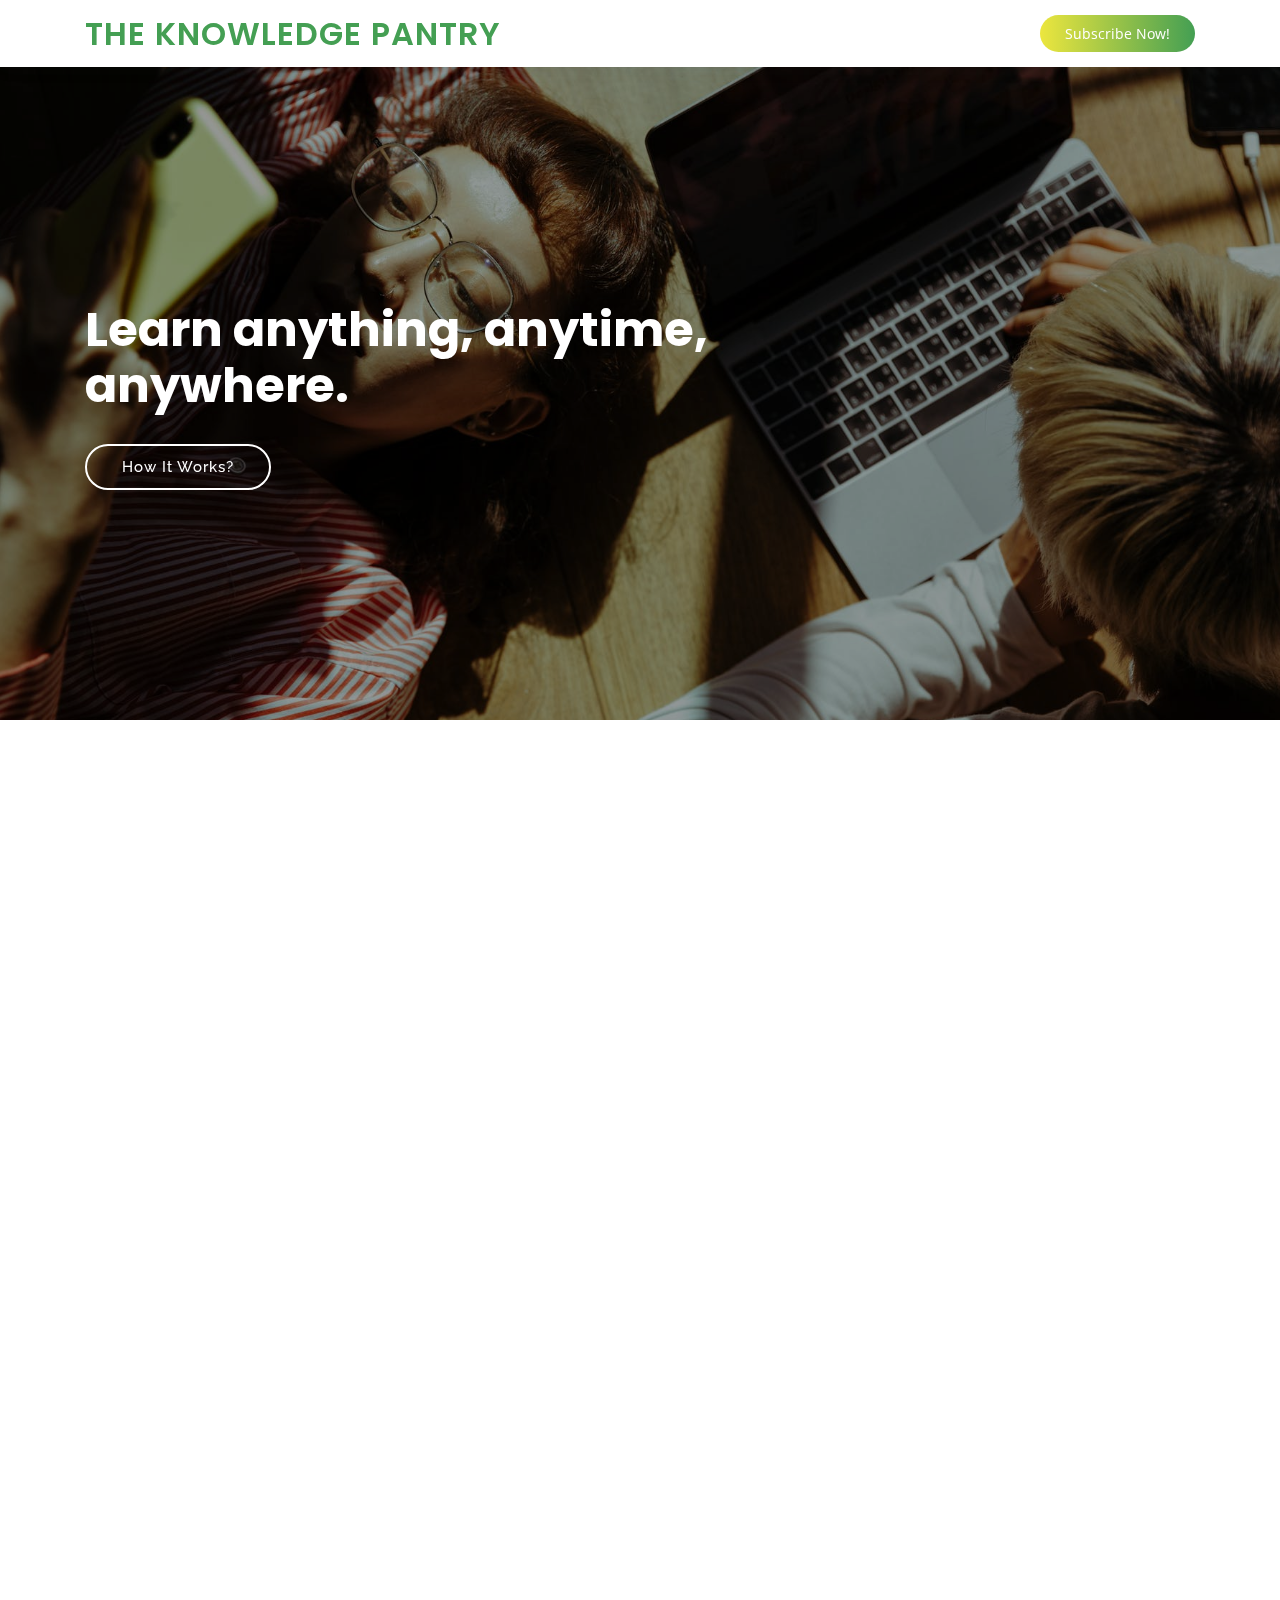
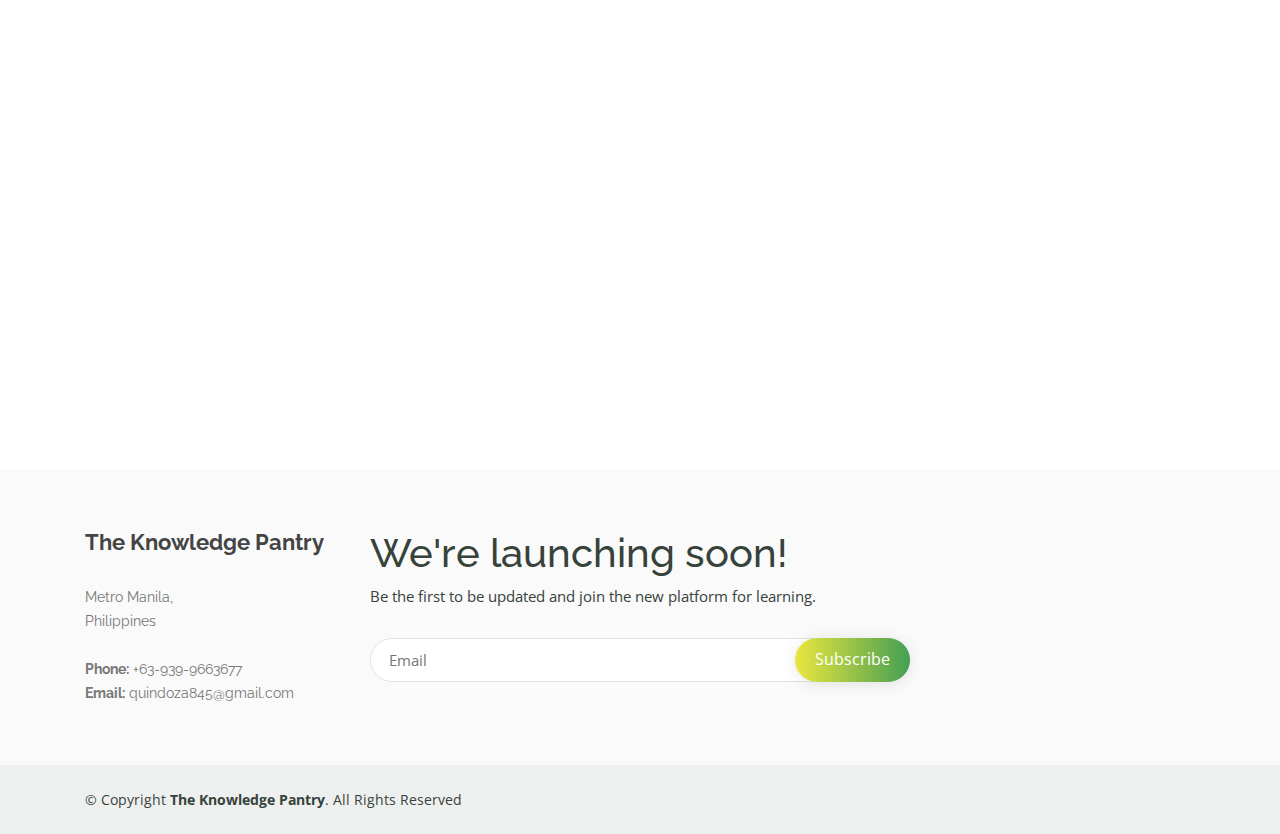
==== index.html @ c8fa75a3 "Changes about us" ====
<!DOCTYPE html>
<html lang="en">

<head>
  <meta charset="utf-8">
  <meta content="width=device-width, initial-scale=1.0" name="viewport">

  <title>The Knowledge Pantry</title>
  <meta content="" name="description">
  <meta content="" name="keywords">

  <!-- Favicons -->
  <link href="assets/img/favicon.png" rel="icon">
  <link href="assets/img/apple-touch-icon.png" rel="apple-touch-icon">

  <!-- Google Fonts -->
  <link href="https://fonts.googleapis.com/css?family=Open+Sans:300,300i,400,400i,600,600i,700,700i|Raleway:300,300i,400,400i,500,500i,600,600i,700,700i|Poppins:300,300i,400,400i,500,500i,600,600i,700,700i" rel="stylesheet">

  <!-- Vendor CSS Files -->
  <link href="assets/vendor/bootstrap/css/bootstrap.min.css" rel="stylesheet">
  <link href="assets/vendor/icofont/icofont.min.css" rel="stylesheet">
  <link href="assets/vendor/boxicons/css/boxicons.min.css" rel="stylesheet">
  <link href="assets/vendor/remixicon/remixicon.css" rel="stylesheet">
  <link href="assets/vendor/owl.carousel/assets/owl.carousel.min.css" rel="stylesheet">
  <link href="assets/vendor/animate.css/animate.min.css" rel="stylesheet">
  <link href="assets/vendor/aos/aos.css" rel="stylesheet">

  <!-- Template Main CSS File -->
  <link href="assets/css/style.css" rel="stylesheet">

  <!-- =======================================================
  * Template Name: Mentor - v2.2.1
  * Template URL: https://bootstrapmade.com/mentor-free-education-bootstrap-theme/
  * Author: BootstrapMade.com
  * License: https://bootstrapmade.com/license/
  ======================================================== -->
</head>

<body>

  <!-- ======= Header ======= -->
  <header id="header" class="fixed-top">
    <div class="container d-flex align-items-center">

      <h1 class="logo mr-auto"><a href="index.html">The Knowledge Pantry</a></h1>
      <!-- Uncomment below if you prefer to use an image logo -->
      <!-- <a href="index.html" class="logo mr-auto"><img src="assets/img/logo.png" alt="" class="img-fluid"></a>-->


        <!-- <ul>
          <li class="active"><a href="index.html">Home</a></li>
          <li><a href="about.html">About</a></li>
          <li><a href="courses.html">Courses</a></li>
          <li><a href="trainers.html">Trainers</a></li>
          <li><a href="events.html">Events</a></li>
          <li><a href="pricing.html">Pricing</a></li>
          <li class="drop-down"><a href="">Drop Down</a>
            <ul>
              <li><a href="#">Drop Down 1</a></li>
              <li class="drop-down"><a href="#">Deep Drop Down</a>
                <ul>
                  <li><a href="#">Deep Drop Down 1</a></li>
                  <li><a href="#">Deep Drop Down 2</a></li>
                  <li><a href="#">Deep Drop Down 3</a></li>
                  <li><a href="#">Deep Drop Down 4</a></li>
                  <li><a href="#">Deep Drop Down 5</a></li>
                </ul>
              </li>
              <li><a href="#">Drop Down 2</a></li>
              <li><a href="#">Drop Down 3</a></li>
              <li><a href="#">Drop Down 4</a></li>
            </ul>
          </li>
          <li><a href="contact.html">Contact</a></li>

        </ul> -->


      <a href="#footer" id="grad" class="get-started-btn">Subscribe Now!</a>

    </div>
  </header><!-- End Header -->

  <!-- ======= Hero Section ======= -->
  <section id="hero" class="d-flex justify-content-center align-items-center">
    <div class="container position-relative" data-aos="zoom-in" data-aos-delay="100">
      <h1>Learn anything, anytime, <br>anywhere.</h1>
      <!--<h2>We are team of talented designers making websites with Bootstrap</h2>-->
      <a href="hows.html" class="btn-get-started">How It Works?</a>
    </div>
  </section><!-- End Hero -->

  <main id="main">

    <!-- ======= About Section ======= -->
    <section id="about" class="about">
      <div class="container" data-aos="fade-up">

        <div class="section-title">
          <h2>About</h2>
          <p>About Us</p>
        </div>

        <div class="row">
          <div class="col-lg-6 order-1 order-lg-2" data-aos="fade-left" data-aos-delay="100">
            <img src="assets/img/about.jpg" class="img-fluid" alt="">
          </div>
          <div class="col-lg-6 pt-4 pt-lg-0 order-2 order-lg-1 content">
            <h4> The <b>The Knowledge Pantry</b> is an online educational platform and a marketplace where students can access supplementary educational resources from basic to higher education. Like the popular community pantry, everyone can take and share to satisfy everyone’s needs. We believe that acquiring knowledge and learning, whether inside or outside the classroom, online or offline can help improve lives. It adds value and contributes to communities’ progress as a whole.

            </h4>
            <br>
            <!-- <p class="font-italic">
              Lorem ipsum dolor sit amet, consectetur adipiscing elit, sed do eiusmod tempor incididunt ut labore et dolore
              magna aliqua.
            </p> -->
            <!-- <ul>
              <li><i class="icofont-check-circled"></i> Ullamco laboris nisi ut aliquip ex ea commodo consequat.</li>
              <li><i class="icofont-check-circled"></i> Duis aute irure dolor in reprehenderit in voluptate velit.</li>
              <li><i class="icofont-check-circled"></i> Ullamco laboris nisi ut aliquip ex ea commodo consequat. Duis aute irure dolor in reprehenderit in voluptate trideta storacalaperda mastiro dolore eu fugiat nulla pariatur.</li>
            </ul> -->
            <p>
              Founded by Jonas Quindoza, Rafael Raza, and Sean Hernandez, all educators by profession, they know and understand the need and the gap in Philippine educational system.
            </p>
            <!-- <a href="about.html" class="learn-more-btn">Learn More</a> -->
          </div>
        </div>

      </div>
    </section><!-- End About Section -->

    <!-- ======= Counts Section ======= -->
    <!-- <section id="counts" class="counts section-bg">
      <div class="container">

        <div class="row counters">

          <div class="col-lg-3 col-6 text-center">
            <span data-toggle="counter-up">1232</span>
            <p>Students</p>
          </div>

          <div class="col-lg-3 col-6 text-center">
            <span data-toggle="counter-up">64</span>
            <p>Courses</p>
          </div>

          <div class="col-lg-3 col-6 text-center">
            <span data-toggle="counter-up">42</span>
            <p>Events</p>
          </div>

          <div class="col-lg-3 col-6 text-center">
            <span data-toggle="counter-up">15</span>
            <p>Trainers</p>
          </div>

        </div>

      </div>
    </section> --><!-- End Counts Section -->

    <!-- ======= Why Us Section ======= -->
    <section id="why-us" class="why-us">
      <div class="container" data-aos="fade-up">

        <div class="row">
          <div class="col-lg-4 d-flex align-items-stretch">
            <div class="content">
              <h3>Why Choose The Knowledge Pantry</h3>
              <p>
                With the challenges brought by the pandemic, we have come up to solutions that will help students cope up with learning. We have created a platform to make it more accessible, convenient, effective, and less hassle to parents as they currently do a lot of active monitoring. Our aim is that no student will be left behind.
              </p>
             <!--  <div class="text-center">
                <a href="about.html" class="more-btn">Learn More <i class="bx bx-chevron-right"></i></a>
              </div> -->
            </div>
          </div>
          <div class="col-lg-8 d-flex align-items-stretch" data-aos="zoom-in" data-aos-delay="100">
            <div class="icon-boxes d-flex flex-column justify-content-center">
              <div class="row">
                <div class="col-xl-4 d-flex align-items-stretch">
                  <div class="icon-box mt-4 mt-xl-0">
                    <i class="bx bx-mobile"></i>
                    <h4>Lessons done on the mobile phone</h4>
                    <p>Classes are accessible by any devices but are designed to be conveniently done in a mobile phone. Bigger screens are great but not a requirement.

</p>
                  </div>
                </div>
                <div class="col-xl-4 d-flex align-items-stretch">
                  <div class="icon-box mt-4 mt-xl-0">
                    <i class="bx bx-cube-alt"></i>
                    <h4>One-stop educational platform
</h4>
                    <p>Students can choose any lesson or course, access quality pre-recorded tutorial videos, and finish it at their own pace with an option of booking a teacher for a live session.
</p>
                  </div>
                </div>
                <div class="col-xl-4 d-flex align-items-stretch">
                  <div class="icon-box mt-4 mt-xl-0">
                    <i class="bx bx-receipt"></i>
                    <h4>Authentic assessment</h4>
                    <p>We don’t let you feel alone during the learning process. Each lesson is provided with quizzes, activities, or projects to test each one’s progress. For each activity made by a student, we provide accurate feedback to confirm or validate one’s learning.

</p>
                  </div>
                </div>
              </div>
            </div><!-- End .content-->
          </div>
        </div>

      </div>
    </section><!-- End Why Us Section -->

    <!-- ======= Features Section ======= -->
    
    <!-- End Features Section -->

    <!-- ======= Popular Courses Section ======= -->
    
          <!-- End Course Item-->

          </div> <!-- End Course Item-->

        </div>

      </div>
    </section><!-- End Popular Courses Section -->

    <!-- ======= Trainers Section ======= -->
   <!-- End Trainers Section -->

  </main><!-- End #main -->

  <!-- ======= Footer ======= -->
  <footer id="footer">

    <div class="footer-top">
      <div class="container">
        <div class="row">

          <div class="col-lg-3 col-md-6 footer-contact">
            <h4>The Knowledge Pantry</h4>
            <p>
              Metro Manila,<br>
              Philippines <br><br>
              <strong>Phone:</strong> +63-939-9663677 <br>
              <strong>Email:</strong> quindoza845@gmail.com<br>
            </p>
          </div>

          <!-- <div class="col-lg-2 col-md-6 footer-links">
            <h4>Useful Links</h4>
            <ul>
              <li><i class="bx bx-chevron-right"></i> <a href="#">Home</a></li>
              <li><i class="bx bx-chevron-right"></i> <a href="#">About us</a></li>
              <li><i class="bx bx-chevron-right"></i> <a href="#">Services</a></li>
              <li><i class="bx bx-chevron-right"></i> <a href="#">Terms of service</a></li>
              <li><i class="bx bx-chevron-right"></i> <a href="#">Privacy policy</a></li>
            </ul>
          </div>

          <div class="col-lg-3 col-md-6 footer-links">
            <h4>Our Services</h4>
            <ul>
              <li><i class="bx bx-chevron-right"></i> <a href="#">Web Design</a></li>
              <li><i class="bx bx-chevron-right"></i> <a href="#">Web Development</a></li>
              <li><i class="bx bx-chevron-right"></i> <a href="#">Product Management</a></li>
              <li><i class="bx bx-chevron-right"></i> <a href="#">Marketing</a></li>
              <li><i class="bx bx-chevron-right"></i> <a href="#">Graphic Design</a></li>
            </ul>
          </div> -->

          <div class="col-lg-6 col-md-6 footer-newsletter">
            <h1 id="submitform">We're launching soon!</h1>
            <p>Be the first to be updated and join the new platform for learning.</p>
            <form action="POST" method="post" data-netlify="true">
              <input id="email" type="email" name="email" placeholder="Email" required pattern="[a-z0-9._%+-]+@[a-z0-9.-]+\.[a-z]{2,4}$" /><button type="submit">Subscribe</button>
            </form>
          </div>

        </div>
      </div>
    </div>

    <div class="container d-md-flex py-4">

      <div class="mr-md-auto text-center text-md-left">
        <div class="copyright">
          &copy; Copyright <strong><span>The Knowledge Pantry</span></strong>. All Rights Reserved
        </div>
      </div>
    </div>
  </footer><!-- End Footer -->

  <a href="#" class="back-to-top"><i class="bx bx-up-arrow-alt"></i></a>
  <div id="preloader"></div>
  <!-- <script type="text/javascript">
    
    function sayThanks(){
      document.getElementById("submitform").innerHTML = "Thank you for Subscribing. See you soon!";
    }
  </script> -->
  <!-- Vendor JS Files -->
  <script src="https://ajax.googleapis.com/ajax/libs/jquery/3.3.1/jquery.min.js"></script>
  <script src="assets/vendor/jquery/jquery.min.js"></script>
  <script src="assets/vendor/bootstrap/js/bootstrap.bundle.min.js"></script>
  <script src="assets/vendor/jquery.easing/jquery.easing.min.js"></script>
  <script src="assets/vendor/php-email-form/validate.js"></script>
  <script src="assets/vendor/waypoints/jquery.waypoints.min.js"></script>
  <script src="assets/vendor/counterup/counterup.min.js"></script>
  <script src="assets/vendor/owl.carousel/owl.carousel.min.js"></script>
  <script src="assets/vendor/aos/aos.js"></script>

  <!-- Template Main JS File -->
  <script src="assets/js/main.js"></script>

</body>

</html>
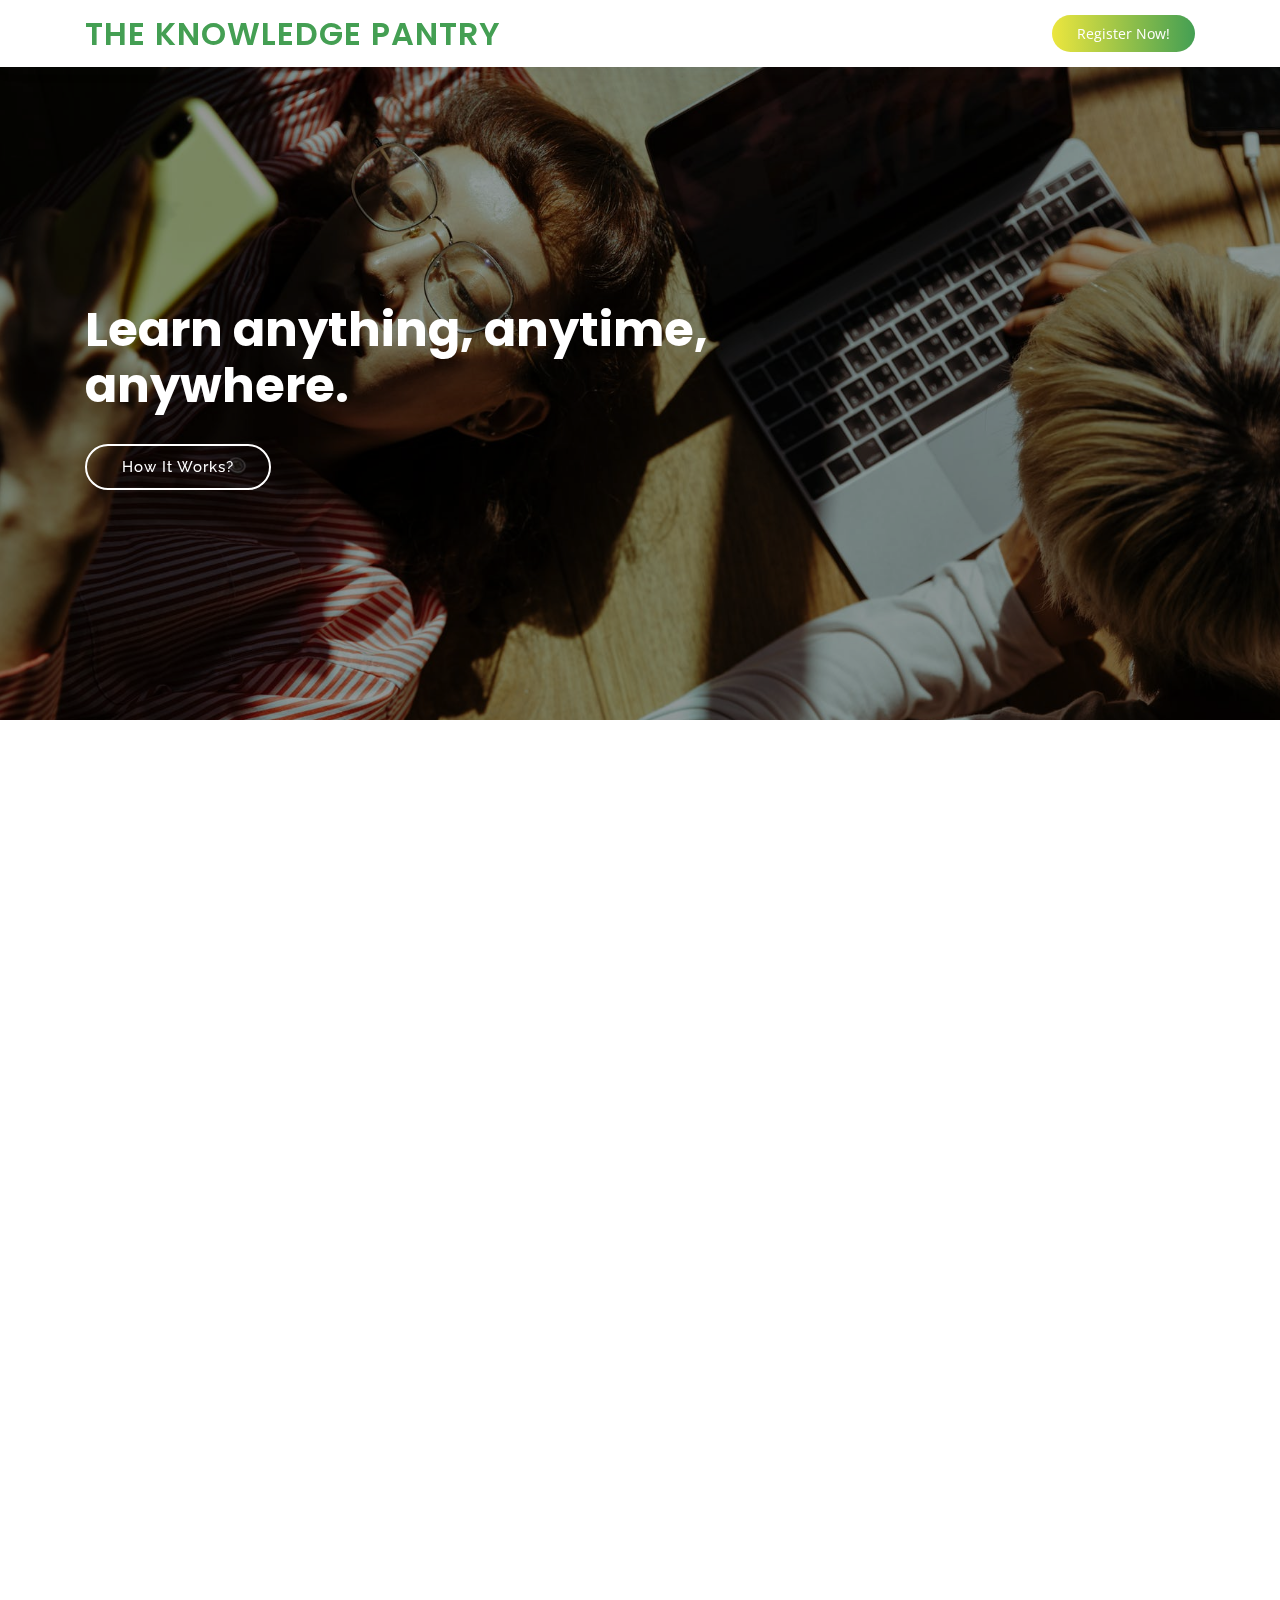
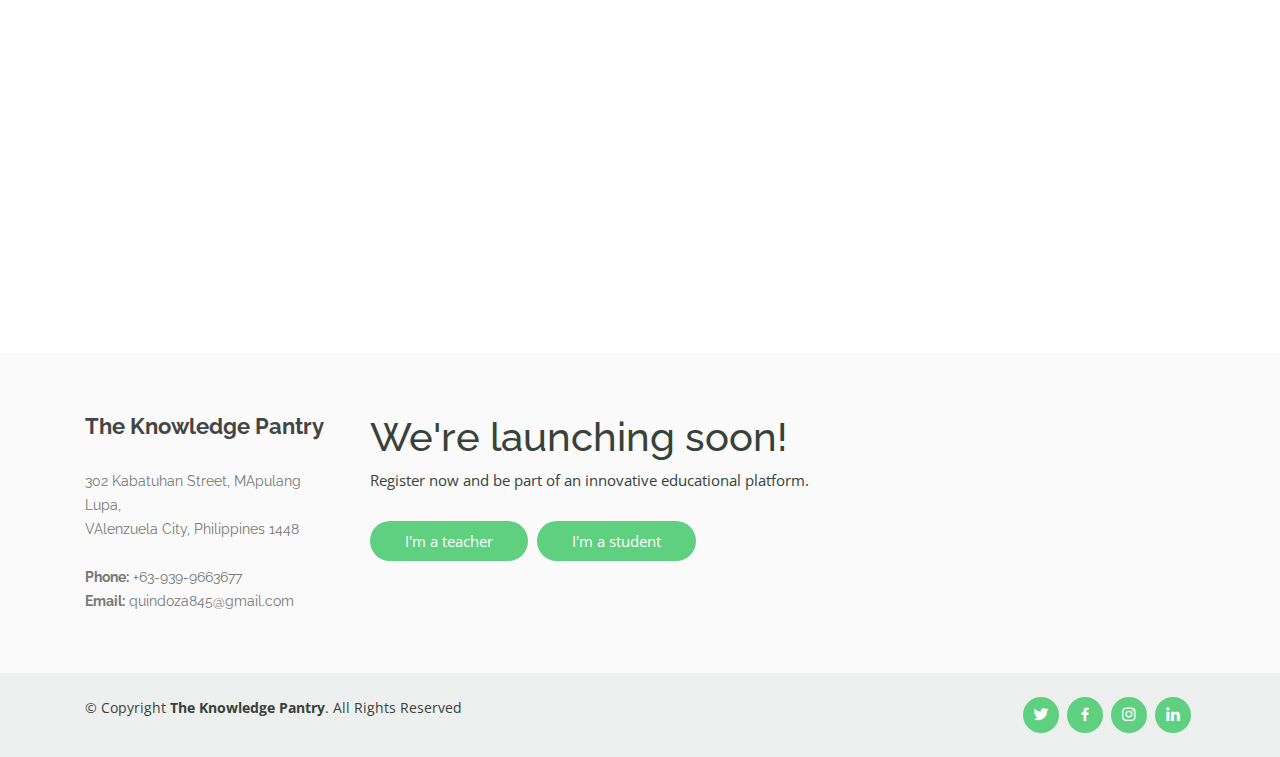
==== commit 567e8598: "tkp v1.0" ====
--- a/index.html
+++ b/index.html
@@ -10,8 +10,8 @@
   <meta content="" name="keywords">
 
   <!-- Favicons -->
-  <link href="assets/img/favicon.png" rel="icon">
-  <link href="assets/img/apple-touch-icon.png" rel="apple-touch-icon">
+  <link href="assets/img/logo.png" rel="icon">
+  <link href="assets/img/logo.png" rel="apple-touch-icon">
 
   <!-- Google Fonts -->
   <link href="https://fonts.googleapis.com/css?family=Open+Sans:300,300i,400,400i,600,600i,700,700i|Raleway:300,300i,400,400i,500,500i,600,600i,700,700i|Poppins:300,300i,400,400i,500,500i,600,600i,700,700i" rel="stylesheet">
@@ -76,7 +76,7 @@
         </ul> -->
 
 
-      <a href="#footer" id="grad" class="get-started-btn">Subscribe Now!</a>
+      <a href="https://docs.google.com/forms/d/e/1FAIpQLScUMPKxt1AEuRFD9clVINcdB_N0XhVTIJiSVl3xiWZS4ACLog/viewform" id="grad" class="get-started-btn">Register Now!</a>
 
     </div>
   </header><!-- End Header -->
@@ -85,8 +85,17 @@
   <section id="hero" class="d-flex justify-content-center align-items-center">
     <div class="container position-relative" data-aos="zoom-in" data-aos-delay="100">
       <h1>Learn anything, anytime, <br>anywhere.</h1>
-      <!--<h2>We are team of talented designers making websites with Bootstrap</h2>-->
+      
       <a href="hows.html" class="btn-get-started">How It Works?</a>
+
+
+      <div class="modal fade bd-example-modal-sm" tabindex="-1" role="dialog" aria-labelledby="mySmallModalLabel" aria-hidden="true">
+        <div class="modal-dialog modal-sm">
+          <div class="modal-content">
+              ...
+          </div>
+        </div>
+      </div>
     </div>
   </section><!-- End Hero -->
 
@@ -102,11 +111,16 @@
         </div>
 
         <div class="row">
-          <div class="col-lg-6 order-1 order-lg-2" data-aos="fade-left" data-aos-delay="100">
-            <img src="assets/img/about.jpg" class="img-fluid" alt="">
-          </div>
+        <div class="row">
+            <div class="col-lg-6 order-1 order-lg-2" data-aos="fade-left mt-4 sizer" data-aos-delay="100">
+            <img src="assets/img/logo.png" class="img-fluid" alt="">
+          </div>
+
+
+        
+
           <div class="col-lg-6 pt-4 pt-lg-0 order-2 order-lg-1 content">
-            <h4> The <b>The Knowledge Pantry</b> is an online educational platform and a marketplace where students can access supplementary educational resources from basic to higher education. Like the popular community pantry, everyone can take and share to satisfy everyone’s needs. We believe that acquiring knowledge and learning, whether inside or outside the classroom, online or offline can help improve lives. It adds value and contributes to communities’ progress as a whole.
+            <h4>Are you a student or you just want to learn something? Are you looking for someone to help or guide you in a particular field or expertise? Are you a mentor, tutor, trainer or a coach who is willing to share and help someone to acquire knowledge or certain skills? 
 
             </h4>
             <br>
@@ -120,7 +134,8 @@
               <li><i class="icofont-check-circled"></i> Ullamco laboris nisi ut aliquip ex ea commodo consequat. Duis aute irure dolor in reprehenderit in voluptate trideta storacalaperda mastiro dolore eu fugiat nulla pariatur.</li>
             </ul> -->
             <p>
-              Founded by Jonas Quindoza, Rafael Raza, and Sean Hernandez, all educators by profession, they know and understand the need and the gap in Philippine educational system.
+              Here is the place for you! We connect students to teachers and teachers to students.  Age doesn't matter. Whether you are an amateur or an expert, let us all learn and grow together!
+
             </p>
             <!-- <a href="about.html" class="learn-more-btn">Learn More</a> -->
           </div>
@@ -169,7 +184,7 @@
             <div class="content">
               <h3>Why Choose The Knowledge Pantry</h3>
               <p>
-                With the challenges brought by the pandemic, we have come up to solutions that will help students cope up with learning. We have created a platform to make it more accessible, convenient, effective, and less hassle to parents as they currently do a lot of active monitoring. Our aim is that no student will be left behind.
+                From Music to Art, Math, Science, Reading, Coding, anything under the sun! Share or acquire skills that are necessary to life.
               </p>
              <!--  <div class="text-center">
                 <a href="about.html" class="more-btn">Learn More <i class="bx bx-chevron-right"></i></a>
@@ -182,8 +197,8 @@
                 <div class="col-xl-4 d-flex align-items-stretch">
                   <div class="icon-box mt-4 mt-xl-0">
                     <i class="bx bx-mobile"></i>
-                    <h4>Lessons done on the mobile phone</h4>
-                    <p>Classes are accessible by any devices but are designed to be conveniently done in a mobile phone. Bigger screens are great but not a requirement.
+                    <h4>Tailored-fot for students</h4>
+                    <p>Be connected to a teacher that meets your level, schedule and budget.
 
 </p>
                   </div>
@@ -191,17 +206,17 @@
                 <div class="col-xl-4 d-flex align-items-stretch">
                   <div class="icon-box mt-4 mt-xl-0">
                     <i class="bx bx-cube-alt"></i>
-                    <h4>One-stop educational platform
+                    <h4>Fexibility to teachers
 </h4>
-                    <p>Students can choose any lesson or course, access quality pre-recorded tutorial videos, and finish it at their own pace with an option of booking a teacher for a live session.
+                    <p>Teach on your own schedule, cost, and style.
 </p>
                   </div>
                 </div>
                 <div class="col-xl-4 d-flex align-items-stretch">
                   <div class="icon-box mt-4 mt-xl-0">
                     <i class="bx bx-receipt"></i>
-                    <h4>Authentic assessment</h4>
-                    <p>We don’t let you feel alone during the learning process. Each lesson is provided with quizzes, activities, or projects to test each one’s progress. For each activity made by a student, we provide accurate feedback to confirm or validate one’s learning.
+                    <h4>Secure</h4>
+                    <p>Protected by our terms and conditions, never worry of not getting paid or having a teacher not showing up. We got your back!
 
 </p>
                   </div>
@@ -244,9 +259,9 @@
           <div class="col-lg-3 col-md-6 footer-contact">
             <h4>The Knowledge Pantry</h4>
             <p>
-              Metro Manila,<br>
-              Philippines <br><br>
-              <strong>Phone:</strong> +63-939-9663677 <br>
+              302 Kabatuhan Street, MApulang Lupa,<br>
+              VAlenzuela City, Philippines 1448<br><br>
+               <strong>Phone:</strong> +63-939-9663677 <br>
               <strong>Email:</strong> quindoza845@gmail.com<br>
             </p>
           </div>
@@ -275,10 +290,13 @@
 
           <div class="col-lg-6 col-md-6 footer-newsletter">
             <h1 id="submitform">We're launching soon!</h1>
-            <p>Be the first to be updated and join the new platform for learning.</p>
-            <form action="POST" method="post" data-netlify="true">
+            <p>Register now and be part of an innovative educational platform.</p>
+            <br>
+            <a href="https://docs.google.com/forms/d/e/1FAIpQLScUMPKxt1AEuRFD9clVINcdB_N0XhVTIJiSVl3xiWZS4ACLog/viewform" class="student">I'm a teacher</a>
+            <a href="https://docs.google.com/forms/d/e/1FAIpQLSfHcDLEUQzlareYM93prELxrtKnNovN26G_58VIT_ja5bbyhA/viewform" class="student">I'm a student</a>
+            <!-- <form action="POST" method="post" data-netlify="true">
               <input id="email" type="email" name="email" placeholder="Email" required pattern="[a-z0-9._%+-]+@[a-z0-9.-]+\.[a-z]{2,4}$" /><button type="submit">Subscribe</button>
-            </form>
+            </form> -->
           </div>
 
         </div>
@@ -291,6 +309,12 @@
         <div class="copyright">
           &copy; Copyright <strong><span>The Knowledge Pantry</span></strong>. All Rights Reserved
         </div>
+      </div>
+      <div class="social-links text-center text-md-right pt-3 pt-md-0">
+        <a href="#" class="twitter"><i class="bx bxl-twitter"></i></a>
+        <a href="https://www.facebook.com/Knowledge-Pantry-190164109756052/" class="facebook"><i class="bx bxl-facebook"></i></a>
+        <a href="#" class="instagram"><i class="bx bxl-instagram"></i></a>
+        <a href="#" class="linkedin"><i class="bx bxl-linkedin"></i></a>
       </div>
     </div>
   </footer><!-- End Footer -->
--- a/assets/css/style.css
+++ b/assets/css/style.css
@@ -355,6 +355,26 @@
   border: 2px solid #297836;
 }
 
+#hero .btn-see-demo {
+  font-family: "Raleway", sans-serif;
+  font-weight: 500;
+  font-size: 15px;
+  letter-spacing: 1px;
+  display: inline-block;
+  padding: 10px 35px;
+  border-radius: 50px;
+  transition: 0.5s;
+  margin-top: 30px;
+  border: 0px solid #fff;
+  color: #fff;
+}
+
+#hero .btn-see-demo:hover {
+  background-image: linear-gradient(5deg, #ECE63E, #449F53);
+  border: 0px solid #297836;
+
+}
+
 @media (min-width: 1024px) {
   #hero {
     background-attachment: fixed;
@@ -1266,16 +1286,17 @@
   padding: 10px 12px;
 }
 
-.contact .php-email-form button[type="submit"] {
+.student {
   background: #5fcf80;
   border: 0;
   padding: 10px 35px;
   color: #fff;
   transition: 0.4s;
   border-radius: 50px;
-}
-
-.contact .php-email-form button[type="submit"]:hover {
+  margin-right: 5px;
+}
+
+.student:hover {
   background: #3ac162;
 }
 
@@ -1460,3 +1481,6 @@
   color: #fff;
   text-decoration: none;
 }
+.sizer {
+  height: 320px;
+}
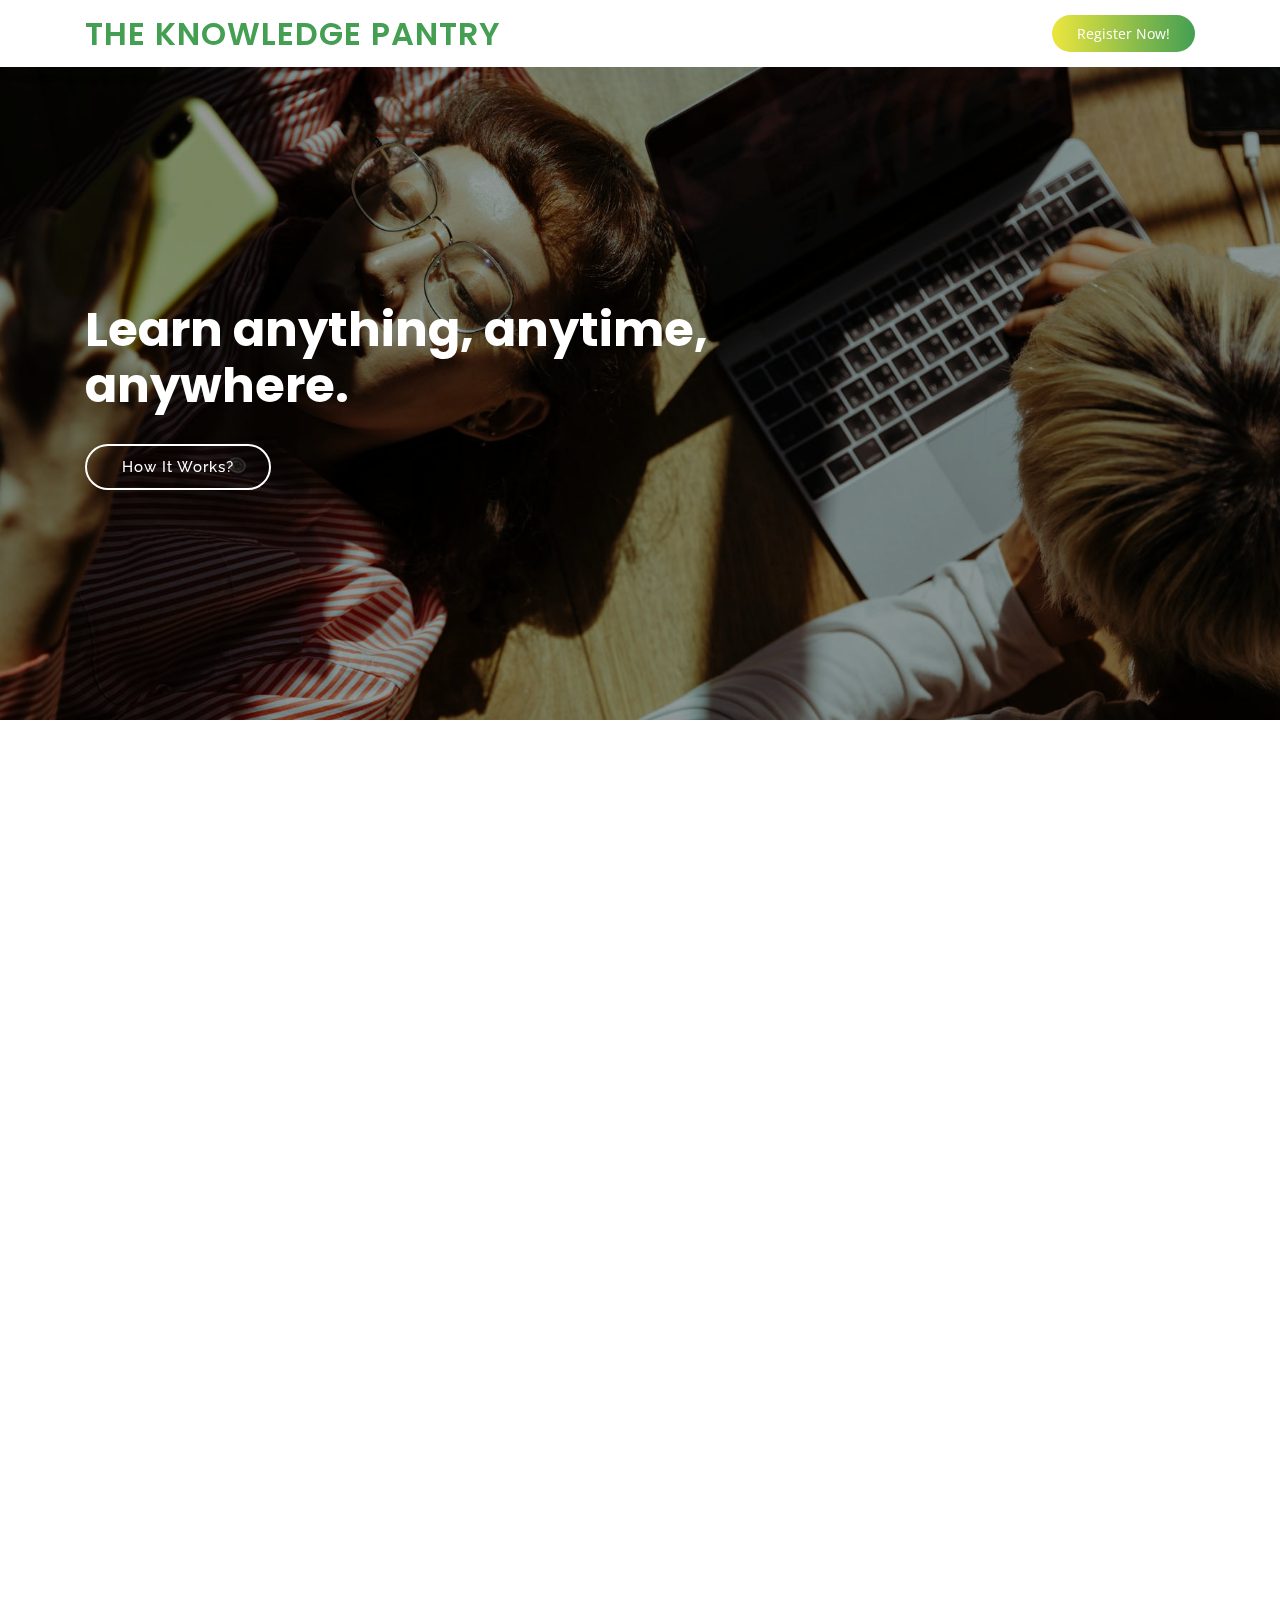
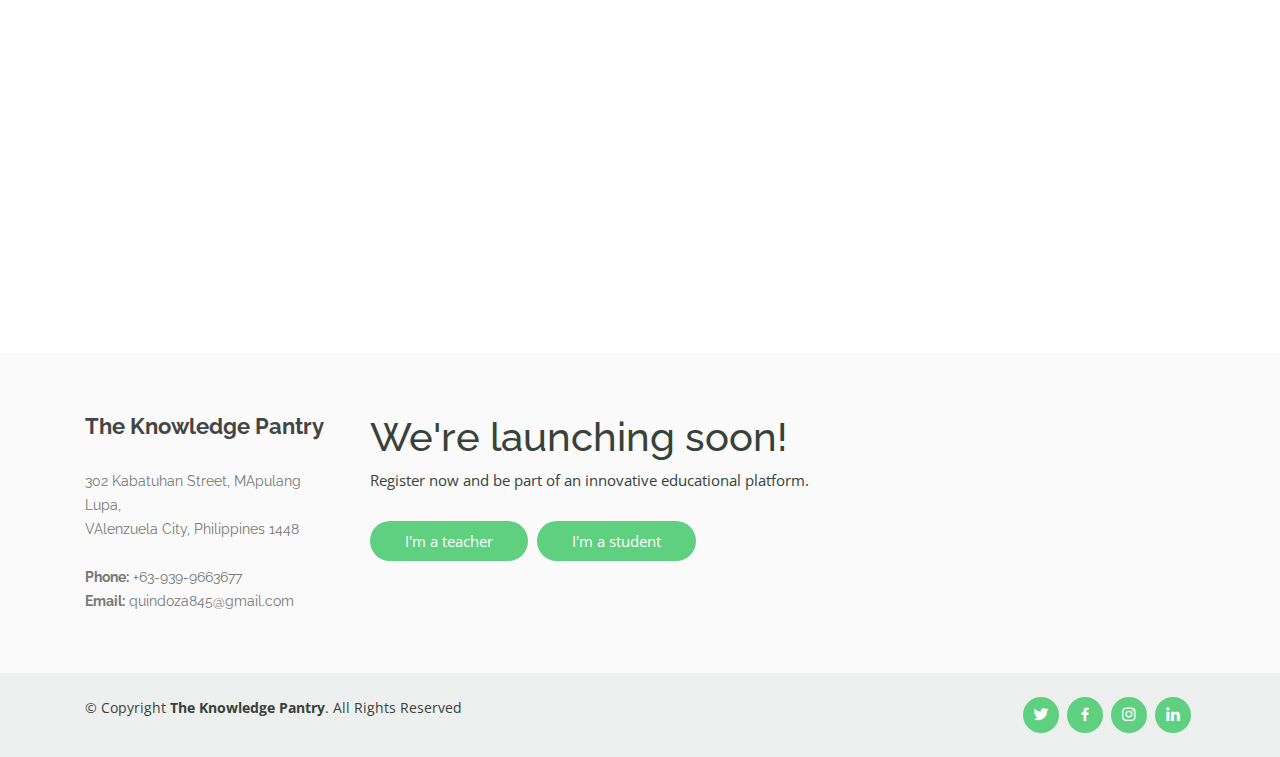
==== commit a718b6dd: "tpk chat addded" ====
--- a/index.html
+++ b/index.html
@@ -37,6 +37,37 @@
 </head>
 
 <body>
+
+  <!-- Messenger Chat Plugin Code -->
+    <div id="fb-root"></div>
+
+    <!-- Your Chat Plugin code -->
+    <div id="fb-customer-chat" class="fb-customerchat">
+    </div>
+
+    <script>
+      var chatbox = document.getElementById('fb-customer-chat');
+      chatbox.setAttribute("page_id", "109620221461263");
+      chatbox.setAttribute("attribution", "biz_inbox");
+    </script>
+
+    <!-- Your SDK code -->
+    <script>
+      window.fbAsyncInit = function() {
+        FB.init({
+          xfbml            : true,
+          version          : 'v12.0'
+        });
+      };
+
+      (function(d, s, id) {
+        var js, fjs = d.getElementsByTagName(s)[0];
+        if (d.getElementById(id)) return;
+        js = d.createElement(s); js.id = id;
+        js.src = 'https://connect.facebook.net/en_US/sdk/xfbml.customerchat.js';
+        fjs.parentNode.insertBefore(js, fjs);
+      }(document, 'script', 'facebook-jssdk'));
+    </script>
 
   <!-- ======= Header ======= -->
   <header id="header" class="fixed-top">
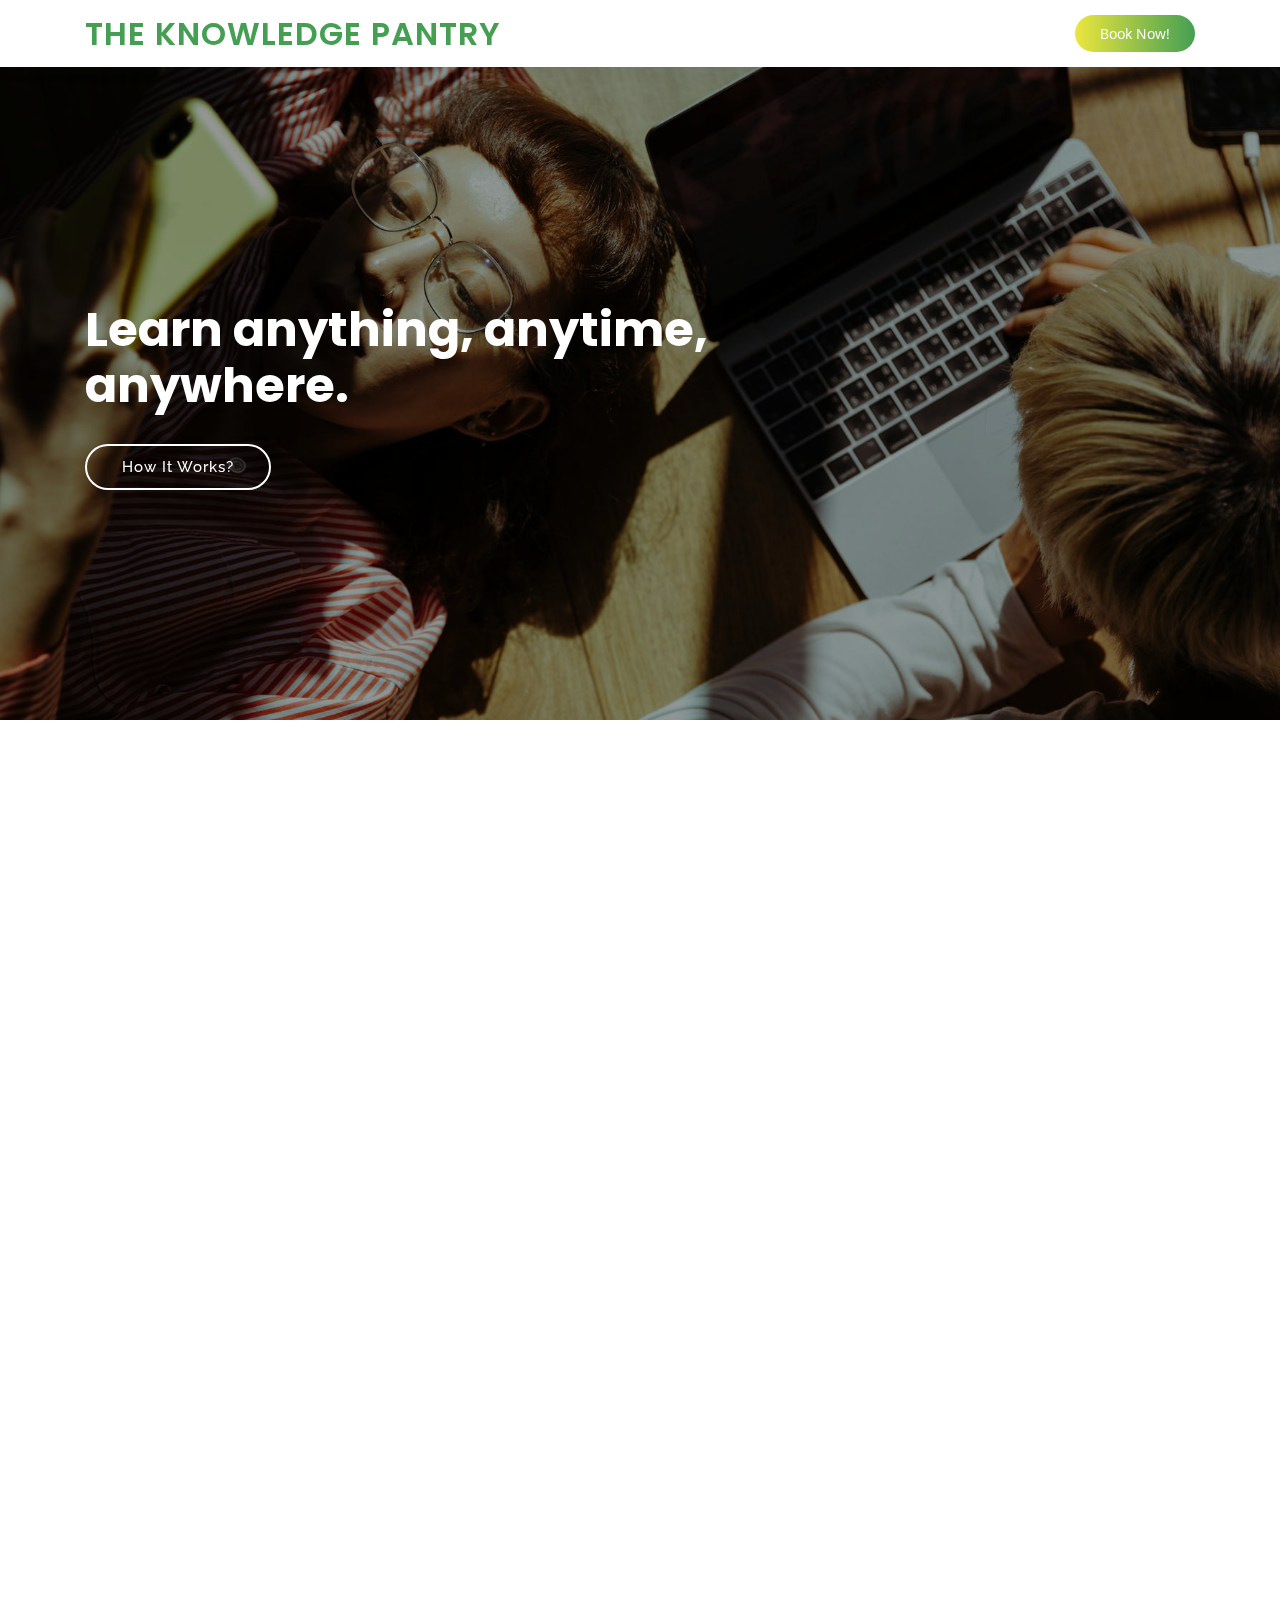
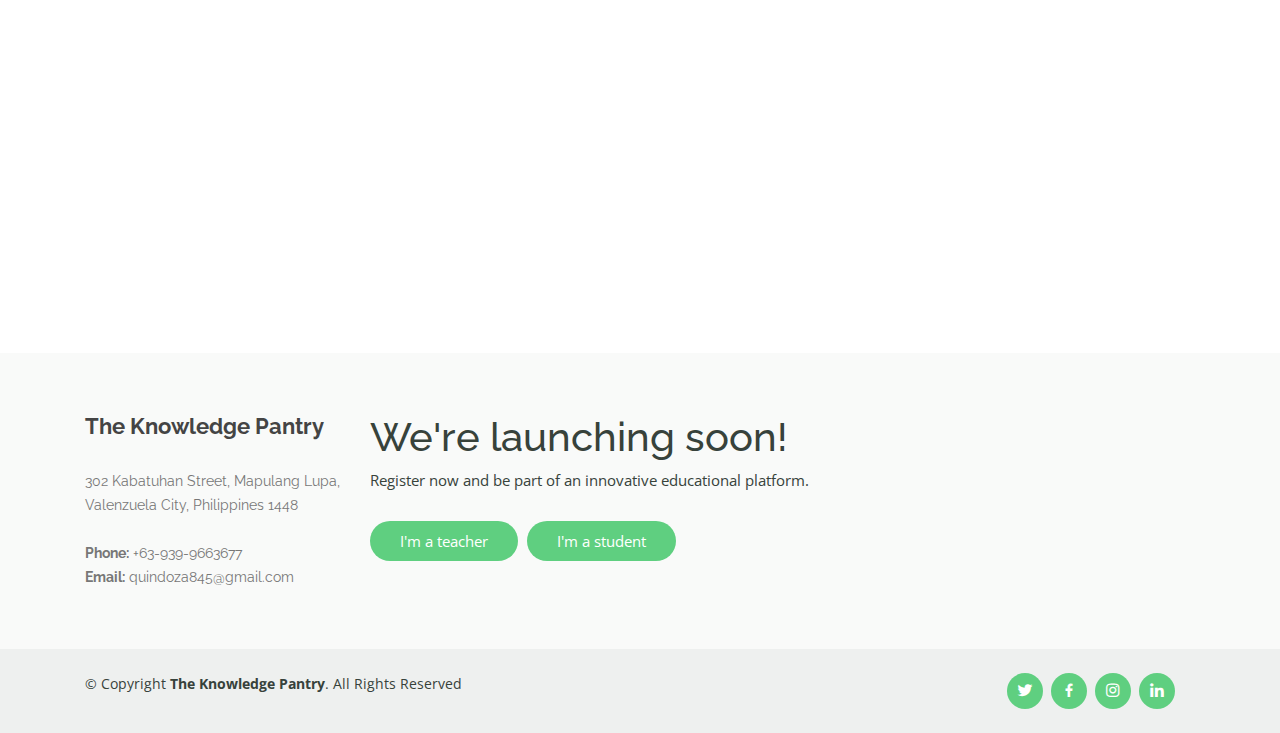
==== commit 50df8a1f: "mobile fixed" ====
--- a/index.html
+++ b/index.html
@@ -107,7 +107,7 @@
         </ul> -->
 
 
-      <a href="https://docs.google.com/forms/d/e/1FAIpQLScUMPKxt1AEuRFD9clVINcdB_N0XhVTIJiSVl3xiWZS4ACLog/viewform" id="grad" class="get-started-btn">Register Now!</a>
+      <a href="https://docs.google.com/forms/d/e/1FAIpQLSeR4nQJWGxXGzMq9qn_OxBr58UyPs4r8bjfpnRRkZPclBkbjA/viewform?usp=sf_link" id="grad" class="get-started-btn">Book Now!</a>
 
     </div>
   </header><!-- End Header -->
@@ -290,8 +290,8 @@
           <div class="col-lg-3 col-md-6 footer-contact">
             <h4>The Knowledge Pantry</h4>
             <p>
-              302 Kabatuhan Street, MApulang Lupa,<br>
-              VAlenzuela City, Philippines 1448<br><br>
+              302 Kabatuhan Street, Mapulang Lupa,<br>
+              Valenzuela City, Philippines 1448<br><br>
                <strong>Phone:</strong> +63-939-9663677 <br>
               <strong>Email:</strong> quindoza845@gmail.com<br>
             </p>
@@ -323,8 +323,8 @@
             <h1 id="submitform">We're launching soon!</h1>
             <p>Register now and be part of an innovative educational platform.</p>
             <br>
-            <a href="https://docs.google.com/forms/d/e/1FAIpQLScUMPKxt1AEuRFD9clVINcdB_N0XhVTIJiSVl3xiWZS4ACLog/viewform" class="student">I'm a teacher</a>
-            <a href="https://docs.google.com/forms/d/e/1FAIpQLSfHcDLEUQzlareYM93prELxrtKnNovN26G_58VIT_ja5bbyhA/viewform" class="student">I'm a student</a>
+            <a href="https://docs.google.com/forms/d/e/1FAIpQLSevWO1YOZcut0CuYWzXwFVSZ5YnJFSehI0r3d1VbdcWglKeBQ/viewform" class="student">I'm a teacher</a>
+            <a href="https://docs.google.com/forms/d/e/1FAIpQLSfikBqk-1D9Y5QCOst4TAVRlQ-k98dxD4i5U_wpS393AZV8xA/viewform?usp=sf_link" class="student">I'm a student</a>
             <!-- <form action="POST" method="post" data-netlify="true">
               <input id="email" type="email" name="email" placeholder="Email" required pattern="[a-z0-9._%+-]+@[a-z0-9.-]+\.[a-z]{2,4}$" /><button type="submit">Subscribe</button>
             </form> -->
@@ -341,7 +341,7 @@
           &copy; Copyright <strong><span>The Knowledge Pantry</span></strong>. All Rights Reserved
         </div>
       </div>
-      <div class="social-links text-center text-md-right pt-3 pt-md-0">
+      <div class="social-links text-center text-md-right pt-3 pt-md-0 pr-3">
         <a href="#" class="twitter"><i class="bx bxl-twitter"></i></a>
         <a href="https://www.facebook.com/Knowledge-Pantry-190164109756052/" class="facebook"><i class="bx bxl-facebook"></i></a>
         <a href="#" class="instagram"><i class="bx bxl-instagram"></i></a>
@@ -350,8 +350,8 @@
     </div>
   </footer><!-- End Footer -->
 
-  <a href="#" class="back-to-top"><i class="bx bx-up-arrow-alt"></i></a>
-  <div id="preloader"></div>
+<!--   <a href="#" class="back-to-top"><i class="bx bx-up-arrow-alt"></i></a>
+  <div id="preloader"></div> -->
   <!-- <script type="text/javascript">
     
     function sayThanks(){
--- a/assets/css/style.css
+++ b/assets/css/style.css
@@ -1289,7 +1289,7 @@
 .student {
   background: #5fcf80;
   border: 0;
-  padding: 10px 35px;
+  padding: 10px 30px;
   color: #fff;
   transition: 0.4s;
   border-radius: 50px;
@@ -1299,6 +1299,7 @@
 .student:hover {
   background: #3ac162;
 }
+
 
 @-webkit-keyframes animate-loading {
   0% {
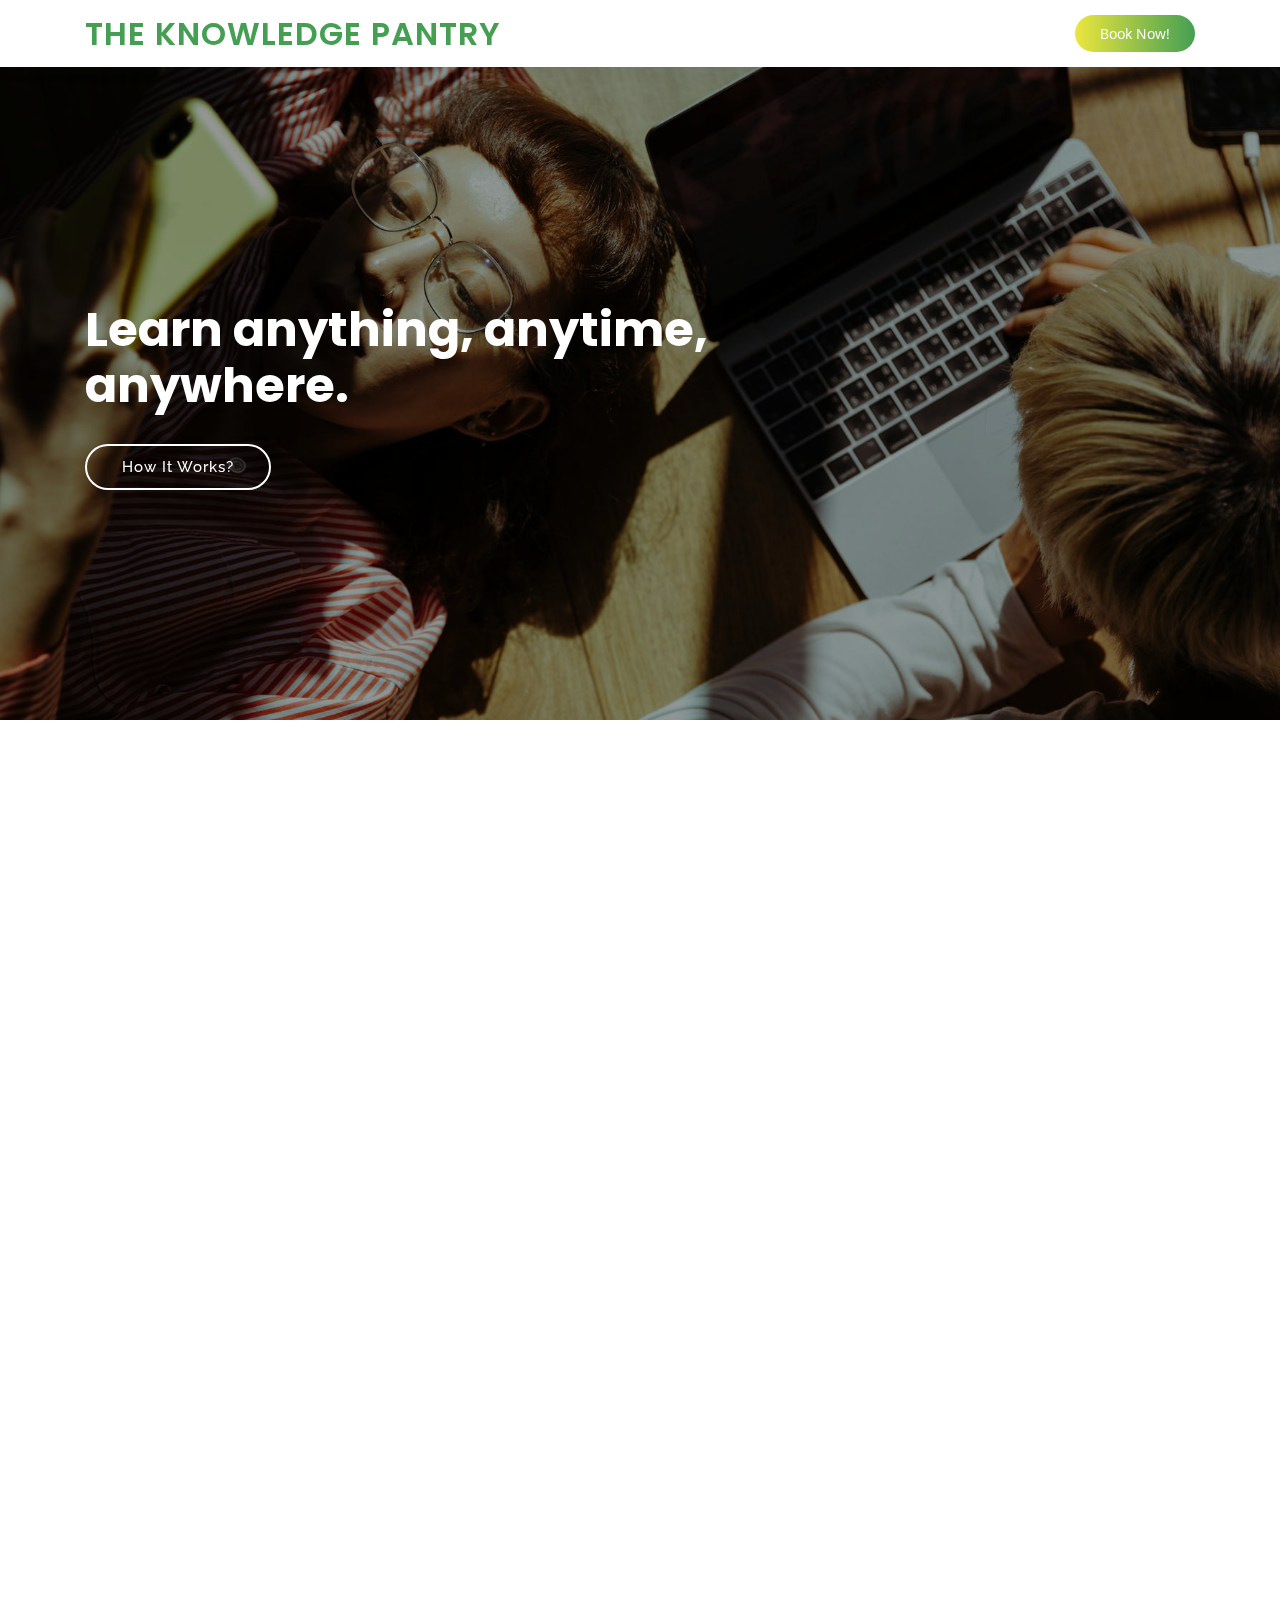
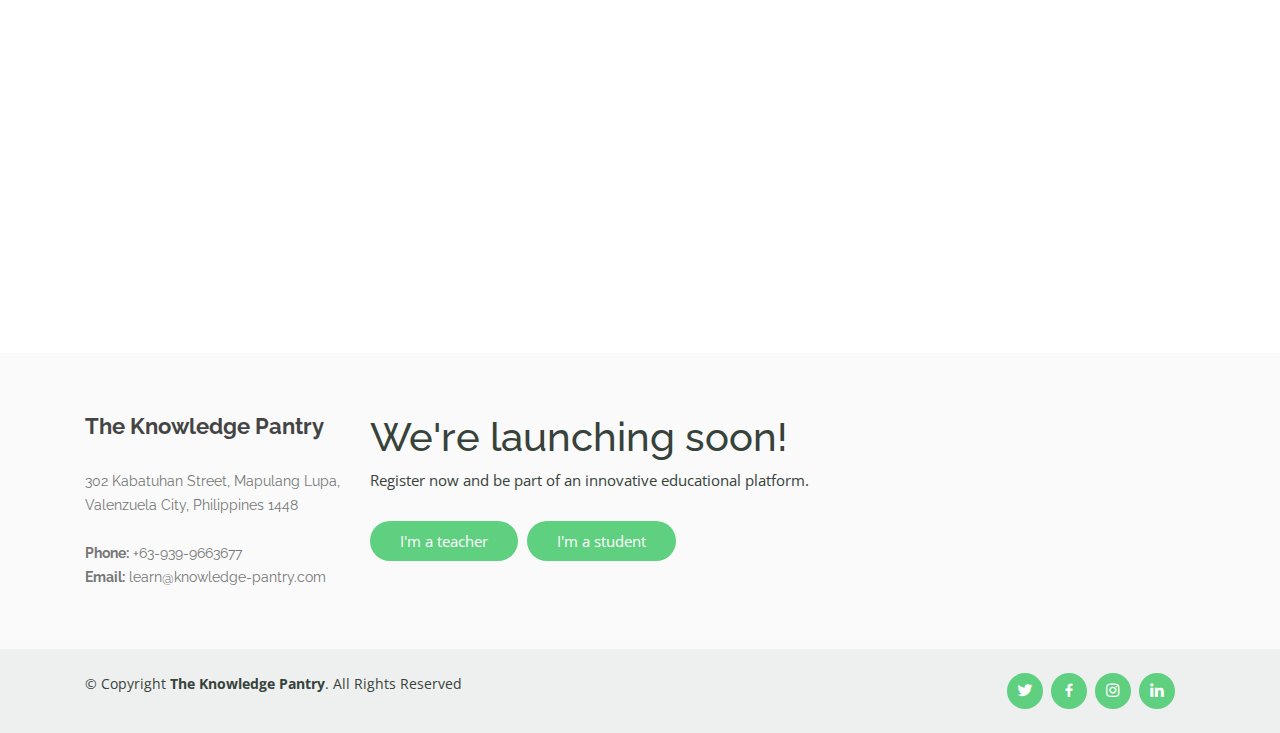
==== commit 38a21dd0: "email changed" ====
--- a/index.html
+++ b/index.html
@@ -293,7 +293,7 @@
               302 Kabatuhan Street, Mapulang Lupa,<br>
               Valenzuela City, Philippines 1448<br><br>
                <strong>Phone:</strong> +63-939-9663677 <br>
-              <strong>Email:</strong> quindoza845@gmail.com<br>
+              <strong>Email:</strong> learn@knowledge-pantry.com<br>
             </p>
           </div>
 
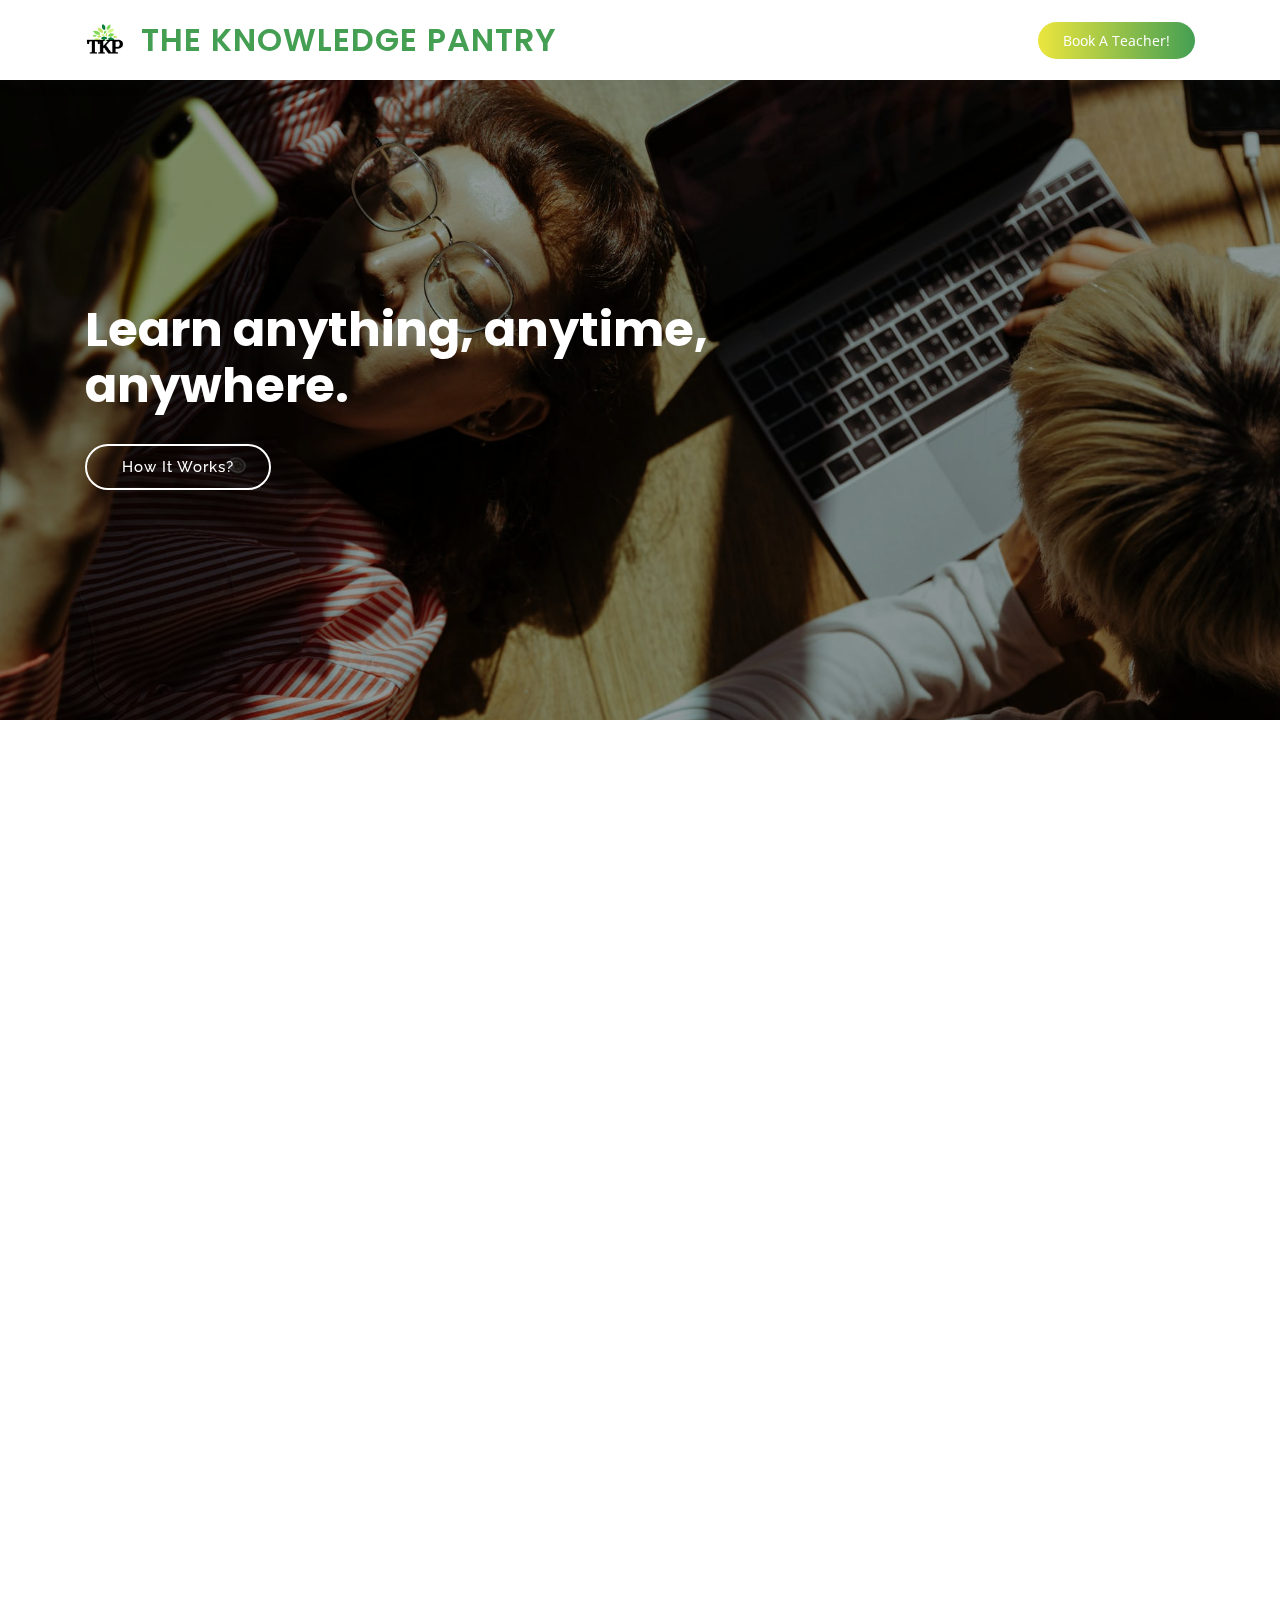
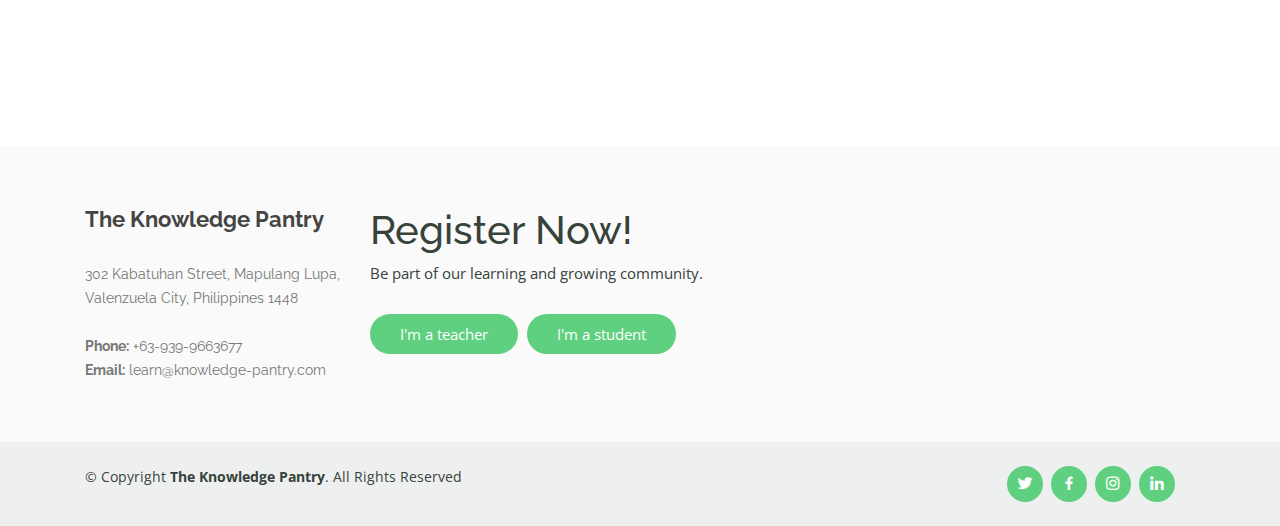
==== commit 7ebe8bce: "text, logo and iamge added" ====
--- a/index.html
+++ b/index.html
@@ -72,7 +72,9 @@
   <!-- ======= Header ======= -->
   <header id="header" class="fixed-top">
     <div class="container d-flex align-items-center">
-
+      <a href="#" class="navbar-brand">
+                <img src="assets/img/logo.png" height="40">
+      </a>
       <h1 class="logo mr-auto"><a href="index.html">The Knowledge Pantry</a></h1>
       <!-- Uncomment below if you prefer to use an image logo -->
       <!-- <a href="index.html" class="logo mr-auto"><img src="assets/img/logo.png" alt="" class="img-fluid"></a>-->
@@ -107,7 +109,7 @@
         </ul> -->
 
 
-      <a href="https://docs.google.com/forms/d/e/1FAIpQLSeR4nQJWGxXGzMq9qn_OxBr58UyPs4r8bjfpnRRkZPclBkbjA/viewform?usp=sf_link" id="grad" class="get-started-btn">Book Now!</a>
+      <a href="https://docs.google.com/forms/d/e/1FAIpQLSeR4nQJWGxXGzMq9qn_OxBr58UyPs4r8bjfpnRRkZPclBkbjA/viewform?usp=sf_link" id="grad" class="get-started-btn">Book A Teacher!</a>
 
     </div>
   </header><!-- End Header -->
@@ -144,7 +146,7 @@
         <div class="row">
         <div class="row">
             <div class="col-lg-6 order-1 order-lg-2" data-aos="fade-left mt-4 sizer" data-aos-delay="100">
-            <img src="assets/img/logo.png" class="img-fluid" alt="">
+            <img src="assets/img/r-image.jpg" class="img-fluid" alt="">
           </div>
 
 
@@ -228,7 +230,7 @@
                 <div class="col-xl-4 d-flex align-items-stretch">
                   <div class="icon-box mt-4 mt-xl-0">
                     <i class="bx bx-mobile"></i>
-                    <h4>Tailored-fot for students</h4>
+                    <h4>Tailored-fit for students</h4>
                     <p>Be connected to a teacher that meets your level, schedule and budget.
 
 </p>
@@ -320,8 +322,8 @@
           </div> -->
 
           <div class="col-lg-6 col-md-6 footer-newsletter">
-            <h1 id="submitform">We're launching soon!</h1>
-            <p>Register now and be part of an innovative educational platform.</p>
+            <h1 id="submitform">Register Now!</h1>
+            <p>Be part of our learning and growing community.</p>
             <br>
             <a href="https://docs.google.com/forms/d/e/1FAIpQLSevWO1YOZcut0CuYWzXwFVSZ5YnJFSehI0r3d1VbdcWglKeBQ/viewform" class="student">I'm a teacher</a>
             <a href="https://docs.google.com/forms/d/e/1FAIpQLSfikBqk-1D9Y5QCOst4TAVRlQ-k98dxD4i5U_wpS393AZV8xA/viewform?usp=sf_link" class="student">I'm a student</a>
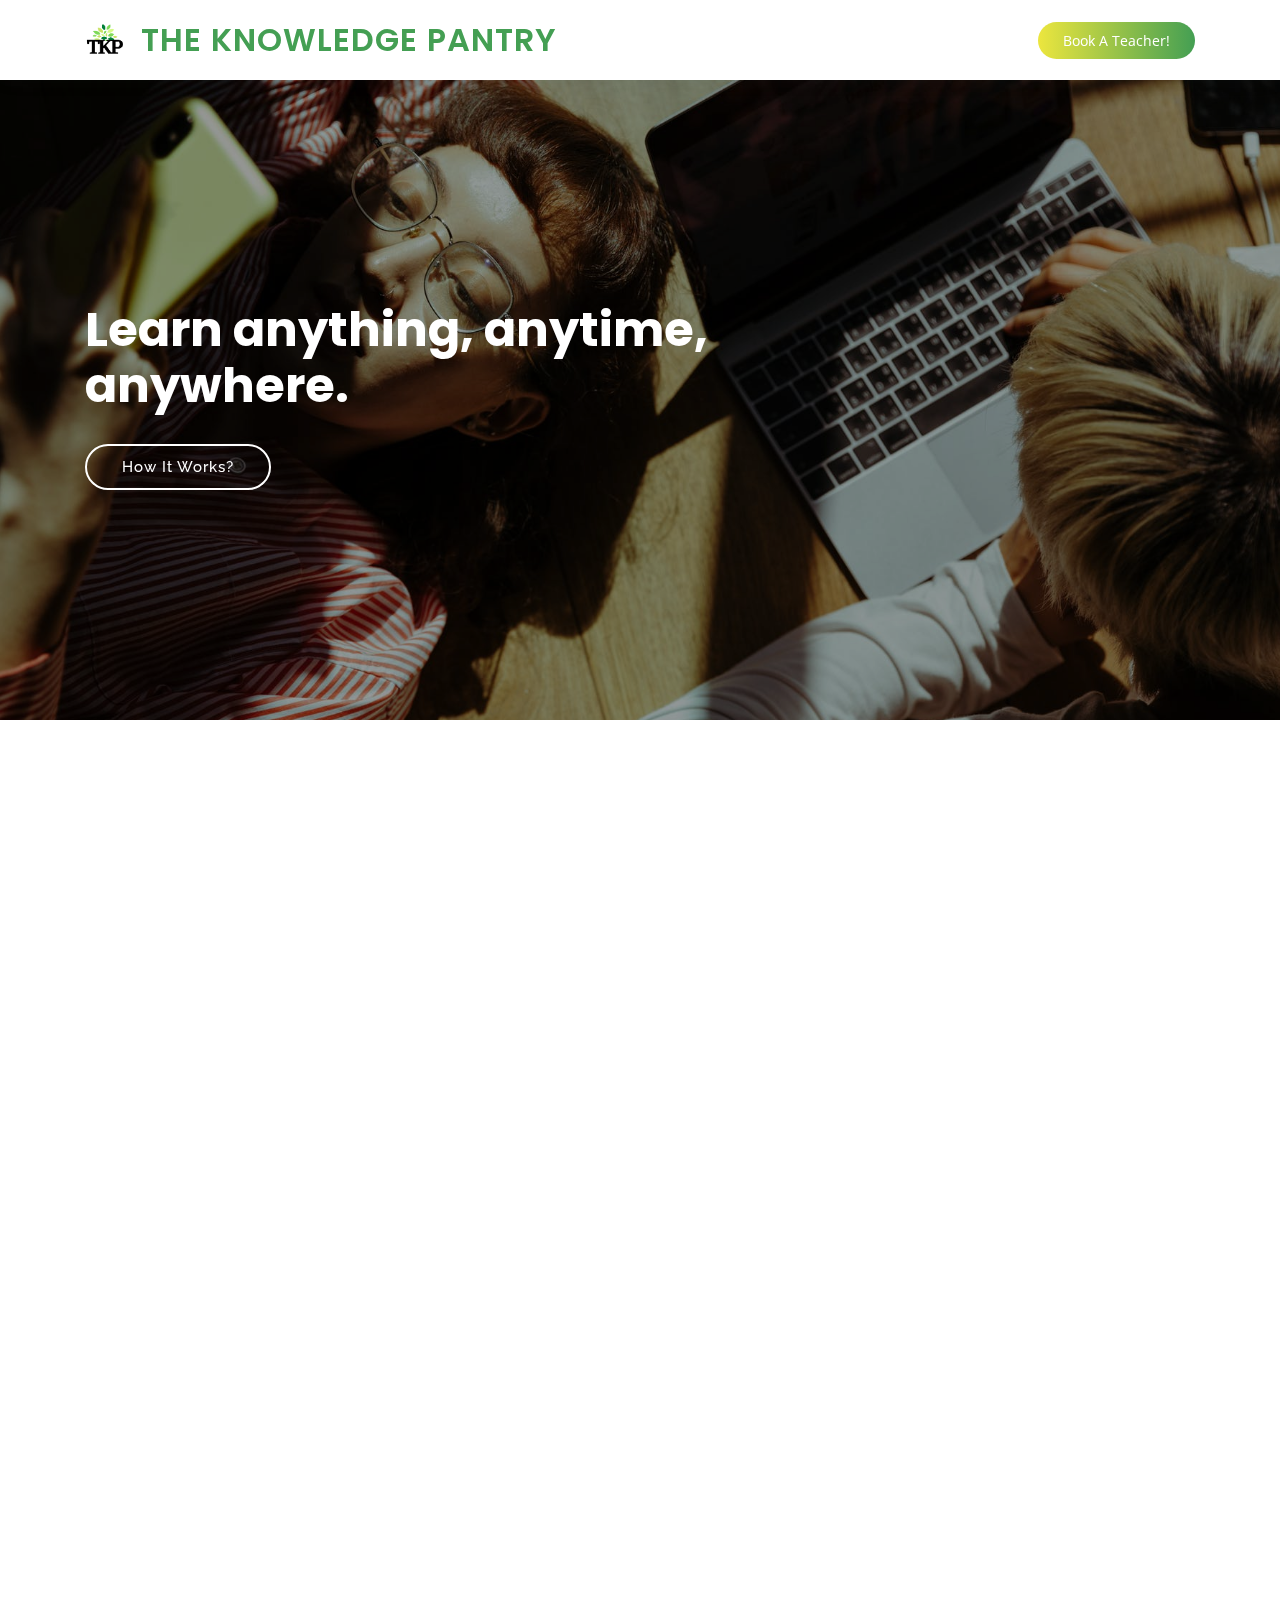
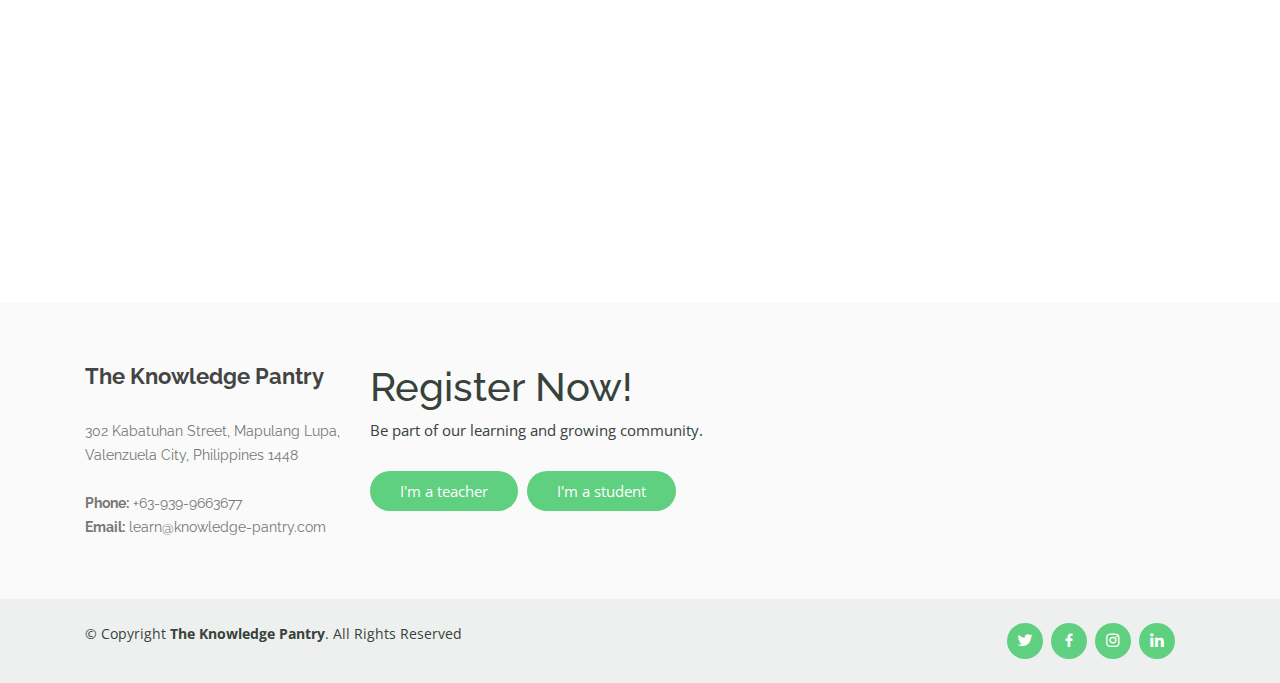
==== commit 144028b8: "navbar fixed and changed some images" ====
--- a/index.html
+++ b/index.html
@@ -144,15 +144,15 @@
         </div>
 
         <div class="row">
-        <div class="row">
-            <div class="col-lg-6 order-1 order-lg-2" data-aos="fade-left mt-4 sizer" data-aos-delay="100">
-            <img src="assets/img/r-image.jpg" class="img-fluid" alt="">
-          </div>
+          <div class="row">
+              <div class="col-lg-4 order-1 order-lg-2" data-aos="fade-left mt-4 sizer" data-aos-delay="100">
+                <img src="assets/img/tpk_right.jpg" class="img-fluid" alt="">
+              </div>
 
 
         
 
-          <div class="col-lg-6 pt-4 pt-lg-0 order-2 order-lg-1 content">
+          <div class="col-lg-8 pt-4 pt-lg-0 order-2 order-lg-1 content">
             <h4>Are you a student or you just want to learn something? Are you looking for someone to help or guide you in a particular field or expertise? Are you a mentor, tutor, trainer or a coach who is willing to share and help someone to acquire knowledge or certain skills? 
 
             </h4>
--- a/assets/css/style.css
+++ b/assets/css/style.css
@@ -27,6 +27,10 @@
   font-family: "Raleway", sans-serif;
 }
 
+.img-fluid {
+  width: 300px;
+  height: auto;
+}
 
 /*--------------------------------------------------------------
 # Back to top button
@@ -444,24 +448,43 @@
 
 .breadcrumbs {
   margin-top: 73px;
-  text-align: center;
   background: #449F53;
   padding: 30px 0;
   color: #fff;
 }
 
-@media (max-width: 992px) {
+@media (max-width: 520px) {
   .breadcrumbs {
-    margin-top: 63px;
-  }
+    margin-top: 110px;
+  }
+
+}
+
+@media (max-width: 991px) {
+
+
+
+
+}
+
+.breadcrumbs i {
+
+    font-size: 40px;
+    cursor: pointer;
+    transition: font-size 0.5s ease-out 100ms;
+}
+.breadcrumbs i:hover {
+  font-size: 42px;
 }
 
 .breadcrumbs h2 {
   font-size: 32px;
+  text-align: center;
   font-weight: 500;
 }
 
 .breadcrumbs p {
+  text-align: center;
   font-size: 14px;
   margin-bottom: 0;
 }
@@ -1200,7 +1223,7 @@
   color: #657a6d;
 }
 
-.contact .info .email, .contact .info .phone {
+.contact .info .el, .contact .info .phone {
   margin-top: 40px;
 }
 
